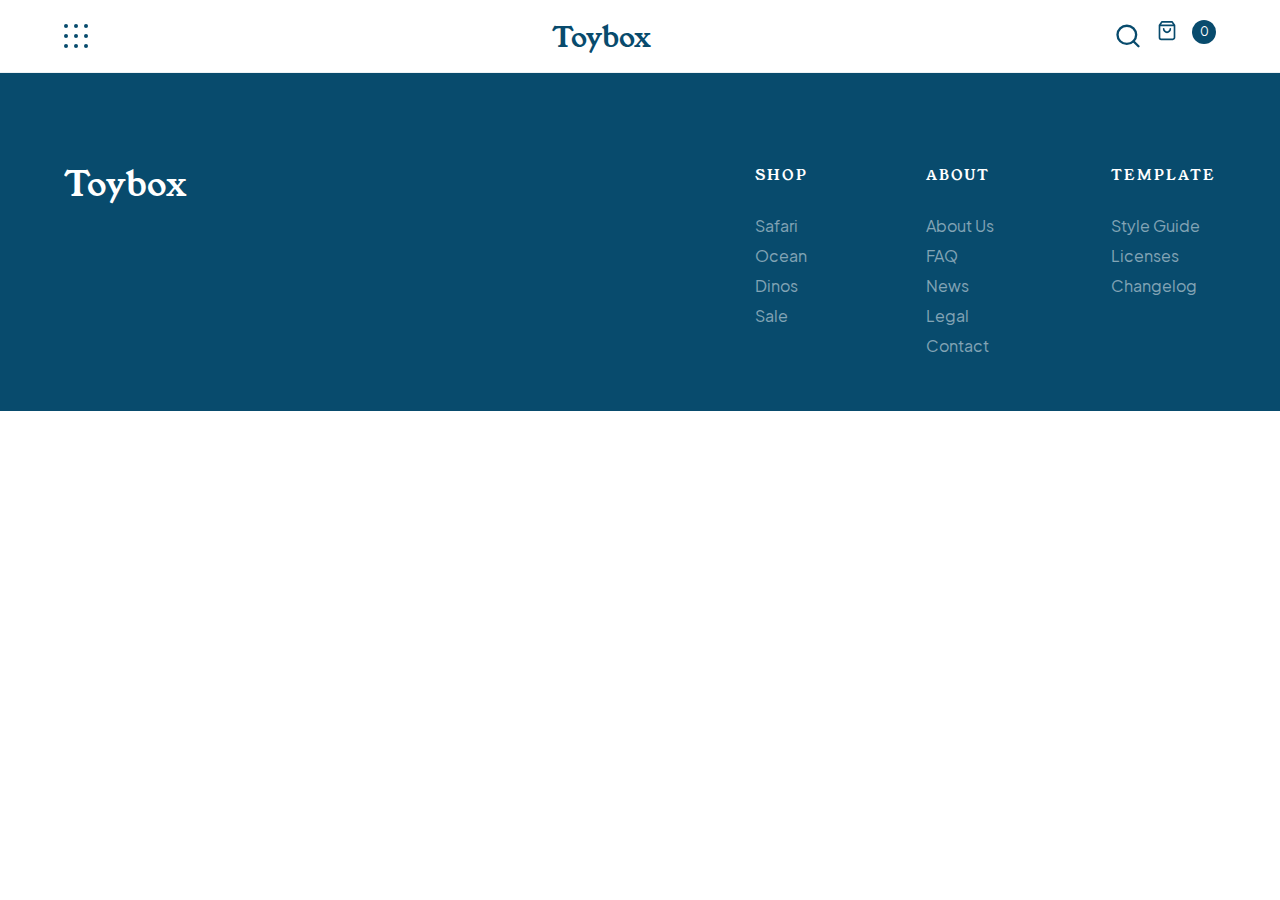
==== contact.html @ 619c4198 "completed media queries and started contact page" ====
<!DOCTYPE html>
<html lang="en">
<head>
    <meta charset="UTF-8">
    <meta http-equiv="X-UA-Compatible" content="IE=edge">
    <meta name="viewport" content="width=device-width, initial-scale=1.0">
    <title>Contact Page</title>
    <link rel="stylesheet" href="styles/styles.css">
</head>
<body>

    <!-- Our Skip Link -->
    <a href="mainContent" class="skipLink">Skip to main content.</a>
    <!-- Our Nav -->
    <nav class="navBar">
        <!-- A wrapper to contain our content -->
        <div class="wrapper">
    
            <!-- Navigation Menu Button -->
            <button class="menuIcon">
                <img src="./assets/menu-button.svg" alt="Button to open our navigation" class="menuIcon">
            </button>
    
            <!-- Home Button/Logo -->
            <a href="./index.html" class="logo">
                <h1>Toybox</h1>
            </a>
    
            <!-- Search/Cart/Counter Area -->
            <div class="searchCart">
                <!-- Search -->
                <button class="menuIcon"> <img src="./assets/search.svg" alt="Search Icon" class="searchIcon">
                </button>
    
                <!-- Bag/Cart -->
                <a href="#" class="bag"><img src="./assets/shop-bag.svg" alt="shopping bag icon" class="bagIcon">
                </a>
    
                <!-- Counter -->
                <div class="counter">
                    <p class="smallCopy">0</p>
                </div> <!-- .Counter END -->
            </div> <!-- .searchCart END -->
        </div> <!-- .wrapper END -->
    </nav>

    <!-- Footer Section -->
    <footer class="footer" id="footer">
        <div class="wrapper">
            <div class="footerFlex">
                <a href="" class="logo">
                    <h4>Toybox</h4>
                </a>
                <nav class="footerNav">
                    <ul class="footerShop">
                        <li>
                            <h5>Shop</h5>
                        </li>
                        <li>
                            <a href="#">Safari</a>
                        </li>
                        <li>
                            <a href="#">Ocean</a>
                        </li>
                        <li>
                            <a href="#">Dinos</a>
                        </li>
                        <li>
                            <a href="#">Sale</a>
                        </li>
                    </ul>
                    <ul class="footerAbout">
                        <li>
                            <h5>About</h5>
                        </li>
                        <li>
                            <a href="#">About Us</a>
                        </li>
                        <li>
                            <a href="#">FAQ</a>
                        </li>
                        <li>
                            <a href="#">News</a>
                        </li>
                        <li>
                            <a href="#">Legal</a>
                        </li>
                        <li>
                            <a href="#">Contact</a>
                        </li>
                    </ul>
                    <ul class="footerTemp">
                        <li>
                            <h5>Template</h5>
                        </li>
                        <li>
                            <a href="#">Style Guide</a>
                        </li>
                        <li>
                            <a href="#">Licenses</a>
                        </li>
                        <li>
                            <a href="#">Changelog</a>
                        </li>
                    </ul>
                </nav>
            </div> <!-- .footerFlexContainer END-->
        </div> <!-- .wrapper END-->
    </footer>
    
</body>
</html>
---- styles/styles.css ----
html {
  line-height: 1.15;
  -ms-text-size-adjust: 100%;
  -webkit-text-size-adjust: 100%;
}

body {
  margin: 0;
}

article, aside, footer, header, nav, section {
  display: block;
}

h1 {
  font-size: 2em;
  margin: 0.67em 0;
}

figcaption, figure, main {
  display: block;
}

figure {
  margin: 1em 40px;
}

hr {
  -webkit-box-sizing: content-box;
          box-sizing: content-box;
  height: 0;
  overflow: visible;
}

pre {
  font-family: monospace, monospace;
  font-size: 1em;
}

a {
  background-color: transparent;
  -webkit-text-decoration-skip: objects;
}

abbr[title] {
  border-bottom: none;
  text-decoration: underline;
  -webkit-text-decoration: underline dotted;
          text-decoration: underline dotted;
}

b, strong {
  font-weight: inherit;
}

b, strong {
  font-weight: bolder;
}

code, kbd, samp {
  font-family: monospace, monospace;
  font-size: 1em;
}

dfn {
  font-style: italic;
}

mark {
  background-color: #ff0;
  color: #000;
}

small {
  font-size: 80%;
}

sub, sup {
  font-size: 75%;
  line-height: 0;
  position: relative;
  vertical-align: baseline;
}

sub {
  bottom: -0.25em;
}

sup {
  top: -0.5em;
}

audio, video {
  display: inline-block;
}

audio:not([controls]) {
  display: none;
  height: 0;
}

img {
  border-style: none;
}

svg:not(:root) {
  overflow: hidden;
}

button, input, optgroup, select, textarea {
  font-family: sans-serif;
  font-size: 100%;
  line-height: 1.15;
  margin: 0;
}

button, input {
  overflow: visible;
}

button, select {
  text-transform: none;
}

button, html [type=button], [type=reset], [type=submit] {
  -webkit-appearance: button;
}

button::-moz-focus-inner, [type=button]::-moz-focus-inner, [type=reset]::-moz-focus-inner, [type=submit]::-moz-focus-inner {
  border-style: none;
  padding: 0;
}

button:-moz-focusring, [type=button]:-moz-focusring, [type=reset]:-moz-focusring, [type=submit]:-moz-focusring {
  outline: 1px dotted ButtonText;
}

fieldset {
  padding: 0.35em 0.75em 0.625em;
}

legend {
  -webkit-box-sizing: border-box;
          box-sizing: border-box;
  color: inherit;
  display: table;
  max-width: 100%;
  padding: 0;
  white-space: normal;
}

progress {
  display: inline-block;
  vertical-align: baseline;
}

textarea {
  overflow: auto;
}

[type=checkbox], [type=radio] {
  -webkit-box-sizing: border-box;
          box-sizing: border-box;
  padding: 0;
}

[type=number]::-webkit-inner-spin-button, [type=number]::-webkit-outer-spin-button {
  height: auto;
}

[type=search] {
  -webkit-appearance: textfield;
  outline-offset: -2px;
}

[type=search]::-webkit-search-cancel-button, [type=search]::-webkit-search-decoration {
  -webkit-appearance: none;
}

::-webkit-file-upload-button {
  -webkit-appearance: button;
  font: inherit;
}

details, menu {
  display: block;
}

summary {
  display: list-item;
}

canvas {
  display: inline-block;
}

template {
  display: none;
}

[hidden] {
  display: none;
}

* {
  -webkit-box-sizing: border-box;
  box-sizing: border-box;
}

.sr-only {
  position: absolute;
  width: 1px;
  height: 1px;
  margin: -1px;
  border: 0;
  padding: 0;
  white-space: nowrap;
  -webkit-clip-path: inset(100%);
          clip-path: inset(100%);
  clip: rect(0 0 0 0);
  overflow: hidden;
}

img {
  max-width: 100%;
  display: block;
}

/* site fonts */
/* site colours */
/* import Jakarta Sans font */
@font-face {
  font-family: "Jakarta Sans";
  src: url("../fonts/PlusJakarta_Sans-2.5/webfonts/PlusJakartaSans-Regular.woff"), url("../fonts/PlusJakarta_Sans-2.5/static/PlusJakartaSans-Regular.ttf"), url("../fonts/PlusJakarta_Sans-2.5/webfonts/PlusJakartaSans-Regular.woff2");
  font-weight: normal;
}
/* import Jakarta Sans font in bold */
@font-face {
  font-family: "Jakarta Sans";
  src: url("../fonts/PlusJakarta_Sans-2.5/webfonts/PlusJakartaSans-Bold.woff"), url("../fonts/PlusJakarta_Sans-2.5/webfonts/PlusJakartaSans-Bold.woff2"), url("../fonts/PlusJakarta_Sans-2.5/static/PlusJakartaSans-Bold.ttf");
  font-weight: bold;
}
/* import Young Serif font */
@font-face {
  font-family: "Young Serif";
  src: url("../fonts/youngserif/YoungSerif-Regular.otf");
}
html {
  font-size: 125%;
}

body {
  font-family: "Jakarta Sans";
  color: #084b6d;
  font-size: 1rem;
}

h1, h2, h3, h4, h5 {
  font-family: "Young Serif";
  margin: 0;
}

h1 {
  font-size: 1.4rem;
}

h2 {
  font-size: 2rem;
  line-height: 2.4rem;
  margin-bottom: 18px;
}

h3 {
  font-size: 2.7rem;
  line-height: 3rem;
  margin-bottom: 24px;
}

h4 {
  font-size: 1.7rem;
  line-height: 2rem;
  margin-bottom: 18px;
}

h5 {
  font-size: 0.7rem;
  font-weight: bold;
  line-height: 1.2rem;
  letter-spacing: 0.1rem;
  text-transform: uppercase;
  margin: 0 0 24px 0;
}

p {
  line-height: 1.5rem;
  margin: 0 0 30px 0;
}
p.smallCopy {
  font-size: 0.6rem;
  line-height: 1.2rem;
  margin: 0;
}

ul, li, a, input {
  padding: 0;
  margin: 0;
}

ul {
  list-style: none;
}

a {
  text-decoration: none;
  color: inherit;
  cursor: pointer;
  -webkit-transition: 0.3s;
  transition: 0.3s;
}

.wrapper {
  width: 90%;
  max-width: 1260px;
  margin: 0 auto;
}

button {
  color: #084b6d;
  background-color: transparent;
  padding: 18px 36px;
  border: 2 px solid #084b6d;
  font-size: 0.8rem;
  font-weight: bold;
  line-height: 1.2rem;
  text-align: center;
  cursor: pointer;
  -webkit-transition: 0.3s;
  transition: 0.3s;
}
button:hover {
  background-color: #084b6d;
  color: #fff;
}
button:focus {
  background-color: #084b6d;
  color: #fff;
}
button.secondary {
  background-color: transparent;
  border-color: #fff;
  color: #fff;
  padding: 8px 12px;
}
button.secondary:hover {
  background-color: #fff;
  color: #084b6d;
}
button.secondary:focus {
  background-color: #fff;
  color: #084b6d;
}
button.solid {
  color: #fff;
  background: #084b6d;
}
button.solid:hover {
  color: #084b6d;
  background-color: #fff;
}
button.solid:focus {
  color: #084b6d;
  background-color: #fff;
}
button.menuIcon {
  border: none;
  padding: 0;
  display: inherit;
}
button.menuIcon:hover {
  background-color: transparent;
}
button.menuIcon:focus {
  background-color: transparent;
}

a.button {
  color: #084b6d;
  background-color: transparent;
  padding: 18px 3px;
  border: 2px solid #084b6d;
  font-size: 2rem;
  font-weight: bold;
  line-height: 1.2rem;
  text-align: center;
  -webkit-transition: 0.3s;
  transition: 0.3s;
}
a.button:hover {
  background-color: #084b6d;
  color: #fff;
}
a.button:focus {
  background-color: #084b6d;
  color: #fff;
}
a.solid {
  color: #fff;
  background-color: #084b6d;
  padding: 18px 36px;
  border: 2 px solid #084b6d;
  font-size: 0.8rem;
  font-weight: bold;
  line-height: 1.2rem;
  text-align: center;
}
a.solid:hover {
  color: #084b6d;
  background-color: #fff;
}
a.solid:focus {
  color: #084b6d;
  background-color: #fff;
}

.skipLink {
  font-size: 1rem;
  padding: 10px;
  background-color: #fff;
  color: #084b6d;
  position: absolute;
  top: 0;
  z-index: 999;
  text-align: center;
  width: 100%;
  left: -100%;
}
.skipLink:focus {
  left: 0;
}

.navBar {
  position: sticky;
  top: 0;
  z-index: 10;
  border-bottom: 1px solid rgba(8, 75, 109, 0.08);
  background-color: #fff;
}
.navBar .wrapper {
  display: -webkit-box;
  display: -ms-flexbox;
  display: flex;
  -webkit-box-pack: justify;
      -ms-flex-pack: justify;
          justify-content: space-between;
  padding: 20px 0;
}

.searchCart {
  display: -webkit-box;
  display: -ms-flexbox;
  display: flex;
  gap: 15px;
}

.counter p {
  background-color: #084b6d;
  color: #fff;
  border-radius: 50%;
  width: 24px;
  height: 24px;
  text-align: center;
}

.slideOutNav {
  height: 100vh;
  z-index: 20;
  background-color: #084b6d;
  color: #fff;
  width: 100%;
  max-width: 500px;
  position: fixed;
  top: 0;
  left: -500px;
  padding: 35px 50px;
}
.slideOutNav .buttonContainer {
  display: -webkit-box;
  display: -ms-flexbox;
  display: flex;
  -webkit-box-pack: end;
      -ms-flex-pack: end;
          justify-content: flex-end;
}
.slideOutNav .buttonContainer button {
  padding: 10px;
}

.footer {
  background-color: #084b6d;
  color: #fff;
  padding: 90px 0 50px;
}
.footer .footerFlex {
  display: -webkit-box;
  display: -ms-flexbox;
  display: flex;
  -webkit-box-pack: justify;
      -ms-flex-pack: justify;
          justify-content: space-between;
}
.footer .footerNav {
  display: -webkit-box;
  display: -ms-flexbox;
  display: flex;
  width: 40%;
  -webkit-box-pack: justify;
      -ms-flex-pack: justify;
          justify-content: space-between;
}
.footer .footerNav a {
  font-size: 0.8rem;
  line-height: 1.5rem;
  color: rgba(255, 255, 255, 0.5);
}
.footer .footerNav a:hover {
  color: white;
}
.footer .footerNav a:focus {
  color: white;
}

header {
  background-color: #f8fbf3;
  margin-bottom: 90px;
  display: -webkit-box;
  display: -ms-flexbox;
  display: flex;
  -webkit-box-align: center;
      -ms-flex-align: center;
          align-items: center;
  -ms-flex-wrap: wrap;
      flex-wrap: wrap;
}
header .headerImgContainer {
  width: 45%;
}
header .headerContent {
  width: 55%;
  color: #084b6d;
}
header .headerContent .contentContainer {
  width: 65%;
  margin: 0 auto;
}

.categories {
  margin-bottom: 90px;
}

.categoryGallery {
  display: -webkit-box;
  display: -ms-flexbox;
  display: flex;
  -webkit-box-pack: center;
      -ms-flex-pack: center;
          justify-content: center;
  -ms-flex-wrap: wrap;
      flex-wrap: wrap;
  text-align: center;
  width: 100%;
}
.categoryGallery .items {
  width: 40%;
}
.categoryGallery .items a {
  border-radius: 10%;
  padding: 25px;
  margin: 50px 25px 25px;
  display: -webkit-box;
  display: -ms-flexbox;
  display: flex;
  -webkit-box-orient: vertical;
  -webkit-box-direction: normal;
      -ms-flex-direction: column;
          flex-direction: column;
  -webkit-box-align: center;
      -ms-flex-align: center;
          align-items: center;
  -webkit-transition: 0.2s ease;
  transition: 0.2s ease;
}
.categoryGallery .items a img {
  border-radius: 10%;
  width: 100%;
  margin-bottom: 20px;
}
.categoryGallery .items a:hover {
  -webkit-transform: scale(0.95);
          transform: scale(0.95);
}
.categoryGallery .items a:focus {
  -webkit-transform: scale(0.95);
          transform: scale(0.95);
}
.categoryGallery .item1 a {
  background-color: #ffd698;
}
.categoryGallery .item2 a {
  background-color: #f4fcff;
}
.categoryGallery .item3 a {
  background-color: #f8fbf3;
}
.categoryGallery .item4 a {
  background-color: #fff5f5;
}

.play {
  background-image: url("../../../assets/background-image.jpg");
  background-position: center;
  background-size: cover;
  min-height: 90vh;
  display: -webkit-box;
  display: -ms-flexbox;
  display: flex;
  -webkit-box-align: center;
      -ms-flex-align: center;
          align-items: center;
}
.play .playContainer {
  background-color: #fff;
  border: 24px solid #f4fcff;
  max-width: 650px;
  padding: 70px 45px;
  display: -webkit-box;
  display: -ms-flexbox;
  display: flex;
  -webkit-box-orient: vertical;
  -webkit-box-direction: normal;
      -ms-flex-direction: column;
          flex-direction: column;
  -webkit-box-align: center;
      -ms-flex-align: center;
          align-items: center;
}

@media (max-width: 1000px) {
  header .headerImgContainer img {
    height: 100vh;
    -o-object-fit: cover;
       object-fit: cover;
  }
  .categoryGallery .items a {
    padding: 25px;
  }
  footer .footerFlex {
    -webkit-box-orient: vertical;
    -webkit-box-direction: normal;
        -ms-flex-direction: column;
            flex-direction: column;
    -webkit-box-align: center;
        -ms-flex-align: center;
            align-items: center;
  }
  footer .footerFlex .logo {
    margin-bottom: 30px;
  }
  footer .footerFlex .footerNav {
    width: 80%;
  }
}
@media (max-width: 800px) {
  header {
    -webkit-box-orient: vertical;
    -webkit-box-direction: normal;
        -ms-flex-direction: column;
            flex-direction: column;
  }
  header .headerImgContainer {
    width: 100%;
  }
  header .headerImgContainer img {
    max-height: 350px;
    width: 100%;
  }
  header .headerContent {
    width: 100%;
    padding: 40px 0;
  }
}
@media (max-width: 500px) {
  .navBar .wrapper {
    -webkit-box-orient: vertical;
    -webkit-box-direction: normal;
        -ms-flex-direction: column;
            flex-direction: column;
    -webkit-box-align: center;
        -ms-flex-align: center;
            align-items: center;
  }
  .navBar .logo {
    margin: 20px 0;
  }
  h3 {
    font-size: 2.2rem;
  }
  .categoryGallery .items {
    width: 100%;
  }
  .categoryGallery .items a {
    padding: 30px;
    margin: 40px 0 0;
  }
  footer .footerNav {
    -webkit-box-orient: vertical;
    -webkit-box-direction: normal;
        -ms-flex-direction: column;
            flex-direction: column;
    -webkit-box-align: center;
        -ms-flex-align: center;
            align-items: center;
    text-align: center;
  }
  footer .footerNav ul {
    margin-bottom: 24px;
  }
}
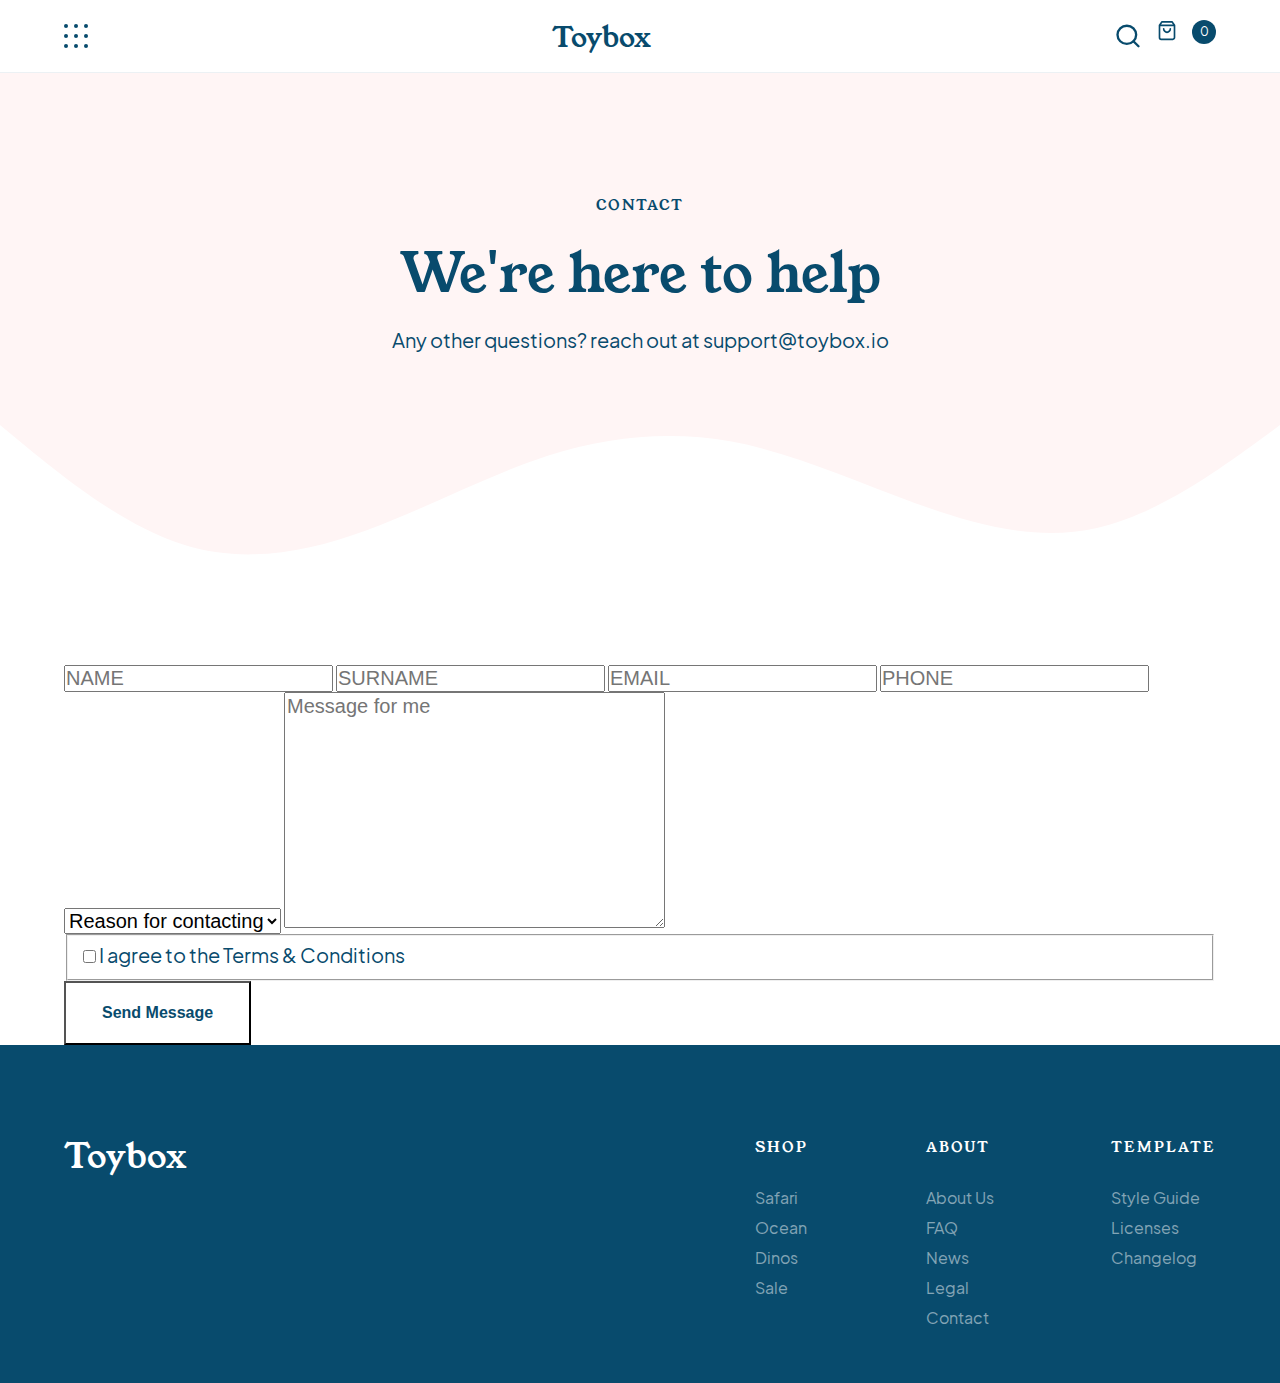
==== commit e02aa4d0: "completed contact page html and started CSS" ====
--- a/contact.html
+++ b/contact.html
@@ -43,6 +43,52 @@
             </div> <!-- .searchCart END -->
         </div> <!-- .wrapper END -->
     </nav>
+
+    <header class="contactHeader">
+        <div class="wrapper">
+            <h5>Contact</h5>
+            <h3>We're here to help</h3>
+            <p>Any other questions? reach out at <a href="mailto:support@toyboc.io">support@toybox.io</a>
+            </p>
+       </div>
+    </header>
+
+    <main class="contact" id="mainContent">
+        <div class="wrapper">
+            <form action="" class="contactForm" name="contactForm">
+                <label for="name" class="sr-only">Name</label>
+                <input type="text" id="name" placeholder="NAME">
+                
+                <label for="surname" class="sr-only">Surname</label>
+                <input type="text" id="surname" placeholder="SURNAME">
+
+                <label for="email" class="sr-only">Email</label>
+                <input type="email" id="email" placeholder="EMAIL">
+                
+                <label for="phone" class="sr-only">Phone</label>
+                <input type="tel" id="phone" placeholder="PHONE">
+
+                <select name="reason" id="reason">
+                    <option value="initial" disabled selected>Reason for contacting</option>
+                    <option value="refund">Refund request</option>
+                    <option value="status">Status update</option>
+                    <option value="praise">Praise</option>
+                    <option value="concerns">General concerns</option>
+                </select>
+
+                <label for="message" class="sr-only">Message for me </label>
+                <textarea name="message" id="message" cols="30" rows="10" placeholder="Message for me"></textarea>
+
+                <fieldset>
+                    <input type="checkbox" id="terms">
+                    <label for="terms">I agree to the Terms & Conditions</label>
+                </fieldset>
+
+                <button type="submit">Send Message</button>
+            </form>
+        </div>
+
+    </main>
 
     <!-- Footer Section -->
     <footer class="footer" id="footer">
--- a/styles/styles.css
+++ b/styles/styles.css
@@ -553,6 +553,24 @@
   margin: 0 auto;
 }
 
+.contactHeader {
+  background-color: #fff5f5;
+  padding-top: 120px;
+  text-align: center;
+}
+.contactHeader .wrapper {
+  padding-bottom: 40px;
+}
+
+.contactHeader::after {
+  content: "";
+  width: 100%;
+  height: 150px;
+  background-image: url("../../../assets/wave.svg");
+  background-repeat: no-repeat;
+  background-size: 100% 150px;
+}
+
 .categories {
   margin-bottom: 90px;
 }
